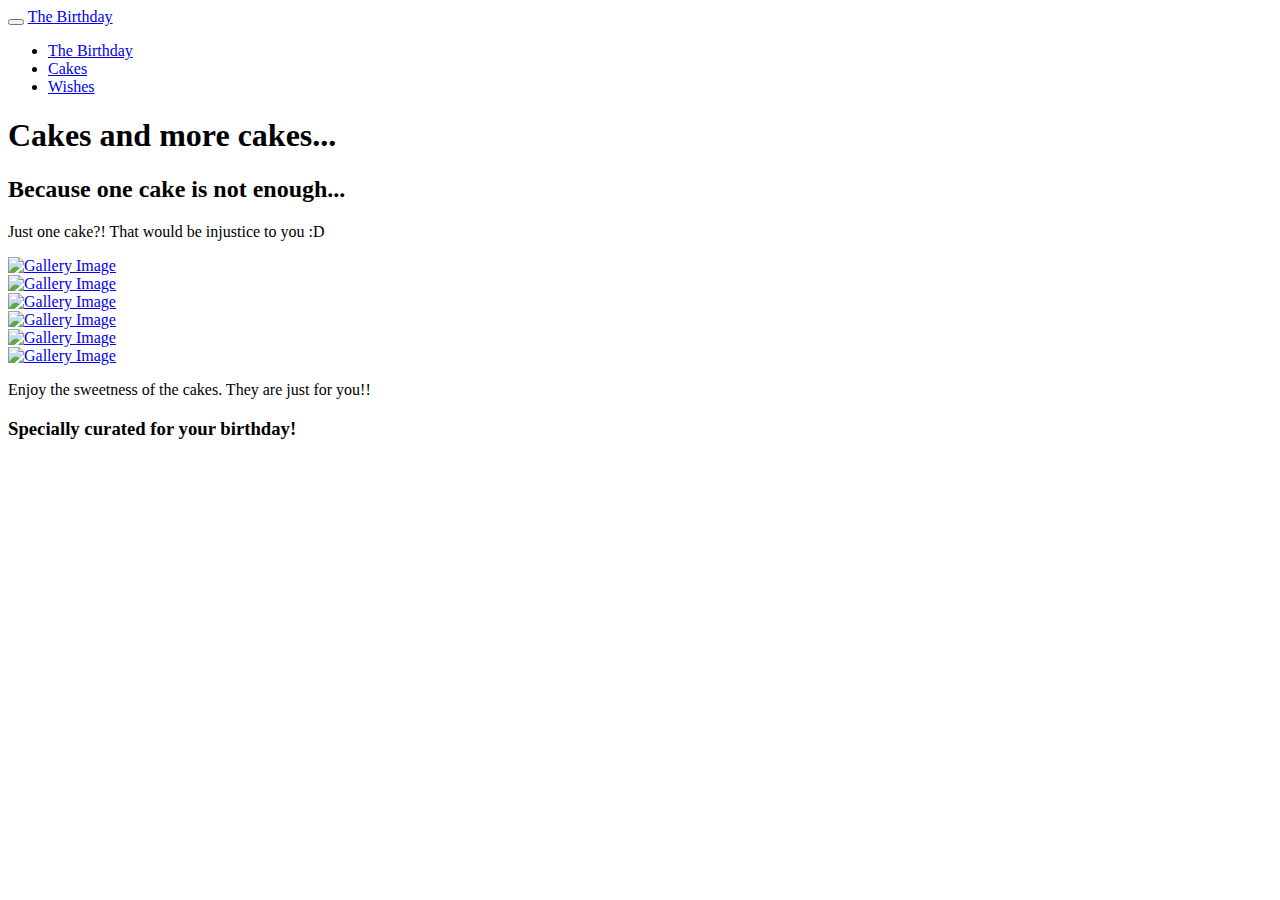
==== cakes.html @ 150cf218 "Added root files" ====
﻿<!DOCTYPE html>
<html lang="en">
<head>

    <meta charset="UTF-8">
    <meta http-equiv="X-UA-Compatible" content="IE=Edge">
    <meta name="description" content="This website is dedicated for the only one, Kavita! Wish you the best birthday, this year and every year here on!!">
    <meta name="keywords" content="happy,birthday,kavita">
    <meta name="author" content="himanshu">
    <meta name="viewport" content="width=device-width, initial-scale=1, maximum-scale=1">

    <title>Kavita | Happy Birthday 🎂</title>
    <link rel="stylesheet" href="css/bootstrap.min.css">
    <link rel="stylesheet" href="css/font-awesome.min.css">

    <link rel="shortcut icon" href="/favicon.ico" type="image/x-icon">
    <link rel="icon" href="/favicon.ico" type="image/x-icon">

    <!-- Main css -->
    <link rel="stylesheet" href="css/style.css">
    <link href="https://fonts.googleapis.com/css?family=Lora|Merriweather:300,400" rel="stylesheet">

</head>
<body>

    <!-- PRE LOADER -->

    <div class="preloader">
        <div class="sk-spinner sk-spinner-wordpress">
            <span class="sk-inner-circle"></span>
        </div>
    </div>

    <!-- Navigation section  -->

    <div class="navbar navbar-default navbar-static-top" role="navigation">
        <div class="container">

            <div class="navbar-header">
                <button class="navbar-toggle" data-toggle="collapse" data-target=".navbar-collapse">
                    <span class="icon icon-bar"></span>
                    <span class="icon icon-bar"></span>
                    <span class="icon icon-bar"></span>
                </button>
                <a href="index.html" class="navbar-brand">The Birthday</a>
            </div>
            <div class="collapse navbar-collapse">
                <ul class="nav navbar-nav navbar-right">
                    <li class="active"><a href="index.html">The Birthday</a></li>
                    <li><a href="cakes.html">Cakes</a></li>
                    <li><a href="wishes.html">Wishes</a></li>
                </ul>
            </div>
        </div>
    </div>

    <!-- Home Section -->

    <section id="home" class="main-gallery parallax-section">
        <div class="overlay"></div>
        <div class="container">
            <div class="row">
                <div class="col-md-12 col-sm-12">
                    <h1>Cakes and more cakes...</h1>
                </div>
            </div>
        </div>
    </section>

    <!-- Gallery Section -->

    <section id="gallery">
        <div class="container">
            <div class="row">

                <div class="col-md-offset-1 col-md-10 col-sm-12">
                    <h2>Because one cake is not enough...</h2>
                    <p>Just one cake?! That would be injustice to you :D</p>
                    <span></span>
                    <div class="col-md-6 col-sm-6">
                        <div class="gallery-thumb">
                            <a href="images/cake1.png" class="image-popup">
                                <img src="images/cake1.png" class="img-responsive" alt="Gallery Image">
                            </a>
                        </div>
                    </div>

                    <div class="col-md-6 col-sm-6">
                        <div class="gallery-thumb">
                            <a href="images/cake2.jpg" class="image-popup">
                                <img src="images/cake2.jpg" class="img-responsive" alt="Gallery Image">
                            </a>
                        </div>
                    </div>

                    <div class="col-md-6 col-sm-6">
                        <div class="gallery-thumb">
                            <a href="images/cake3.jpg" class="image-popup">
                                <img src="images/cake3.jpg" class="img-responsive" alt="Gallery Image">
                            </a>
                        </div>
                    </div>

                    <div class="col-md-6 col-sm-6">
                        <div class="gallery-thumb">
                            <a href="images/cake4.jpg" class="image-popup">
                                <img src="images/cake4.jpg" class="img-responsive" alt="Gallery Image">
                            </a>
                        </div>
                    </div>

                    <div class="col-md-6 col-sm-6">
                        <div class="gallery-thumb">
                            <a href="images/cake5.jpg" class="image-popup">
                                <img src="images/cake5.jpg" class="img-responsive" alt="Gallery Image">
                            </a>
                        </div>
                    </div>

                    <div class="col-md-6 col-sm-6">
                        <div class="gallery-thumb">
                            <a href="images/cake6.jpg" class="image-popup">
                                <img src="images/cake6.jpg" class="img-responsive" alt="Gallery Image">
                            </a>
                        </div>
                    </div>

                    <div class="col-md-12 col-sm-12">
                        <p>Enjoy the sweetness of the cakes. They are just for you!!</p>
                    </div>
                </div>

            </div>
        </div>
    </section>

    <!-- Footer Section -->

    <footer>
        <div class="container">
            <div class="row">
                <div class="col-md-10 col-md-offset-1 col-sm-12">
                    <h3>Specially curated for your birthday!</h3>
                </div>
            </div>
        </div>
    </footer>

    <!-- Back top -->
    <a href="#back-top" class="go-top"><i class="fa fa-angle-up"></i></a>

    <!-- SCRIPTS -->

    <script src="js/jquery.js"></script>
    <script src="js/bootstrap.min.js"></script>
    <script src="js/jquery.magnific-popup.min.js"></script>
    <script src="js/magnific-popup-options.js"></script>
    <script src="js/jquery.parallax.js"></script>
    <script src="js/custom.js"></script>

</body>
</html>
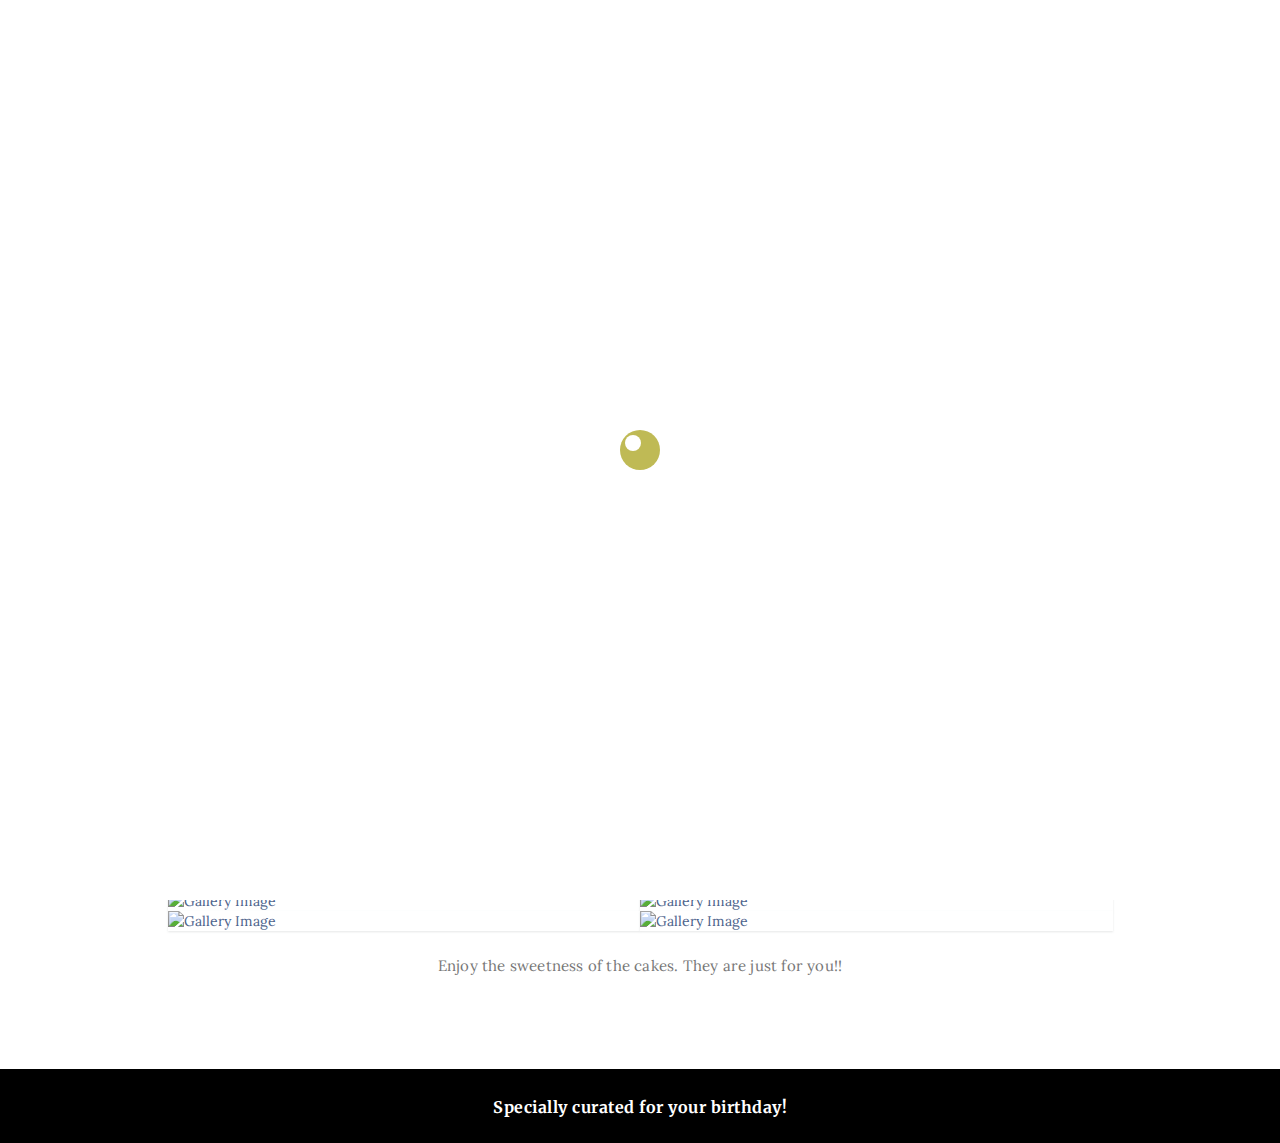
==== commit 4f8d299b: "Updated favicon" ====
--- a/cakes.html
+++ b/cakes.html
@@ -13,8 +13,8 @@
     <link rel="stylesheet" href="css/bootstrap.min.css">
     <link rel="stylesheet" href="css/font-awesome.min.css">
 
-    <link rel="shortcut icon" href="/favicon.ico" type="image/x-icon">
-    <link rel="icon" href="/favicon.ico" type="image/x-icon">
+    <link rel="shortcut icon" href="favicon.ico" type="image/x-icon">
+    <link rel="icon" href="favicon.ico" type="image/x-icon">
 
     <!-- Main css -->
     <link rel="stylesheet" href="css/style.css">
--- a/css/style.css
+++ b/css/style.css
@@ -0,0 +1,796 @@
+/*
+
+Template 2085 Neuron
+
+http://www.tooplate.com/view/2085-neuron
+
+*/
+
+body {
+    background: #ffffff;
+    font-family: 'Lora', serif;
+    font-style: normal;
+    font-weight: 300;
+    overflow-x: hidden;
+}
+
+
+/*---------------------------------------
+    Typorgraphy              
+-----------------------------------------*/
+
+h1, h2, h3, h4, h5, h6 {
+    font-family: 'Merriweather', serif;
+    font-style: normal;
+    font-weight: bold;
+    letter-spacing: 0.5px;
+}
+
+h1 {
+    font-size: 62px;
+    padding-bottom: 14px;
+    margin-bottom: 0px;
+}
+
+h2 {
+    font-size: 32px;
+}
+
+h2, h3 {
+    padding-bottom: 6px;
+    text-align: center;
+}
+
+h3 {
+    font-size: 26px;
+}
+
+h4 {
+    color: #666;
+    font-size: 12px;
+    font-weight: normal;
+    letter-spacing: 2px;
+}
+
+p {
+    color: #777;
+    font-size: 15px;
+    font-weight: 300;
+    line-height: 26px;
+    letter-spacing: 0.2px;
+    text-align: center;
+}
+
+.btn-success:focus {
+    background-color: #000;
+    border-color: transparent;
+}
+
+
+/*---------------------------------------
+    General               
+-----------------------------------------*/
+
+html {
+    -webkit-font-smoothing: antialiased;
+}
+
+a {
+    color: #4d638c;
+    -webkit-transition: 0.5s;
+    -o-transition: 0.5s;
+    transition: 0.5s;
+    text-decoration: none !important;
+}
+
+    a:hover, a:active, a:focus {
+        color: #4d638c;
+        outline: none;
+    }
+
+* {
+    -webkit-box-sizing: border-box;
+    -moz-box-sizing: border-box;
+    box-sizing: border-box;
+}
+
+    *:before,
+    *:after {
+        -webkit-box-sizing: border-box;
+        -moz-box-sizing: border-box;
+        box-sizing: border-box;
+    }
+
+#about,
+#gallery,
+#contact,
+#blog,
+#blog-single-post {
+    padding-top: 60px;
+    padding-bottom: 80px;
+}
+
+.main-about,
+.main-single-post,
+.main-gallery,
+.main-contact {
+    height: 65vh;
+}
+
+.overlay {
+    background: rgba(0,0,0,0.7 );
+    width: 100%;
+    height: 100vh;
+    position: absolute;
+    top: 0;
+    left: 0;
+    right: 0;
+    bottom: 0;
+}
+
+.parallax-section {
+    background-attachment: fixed !important;
+    background-size: cover !important;
+    overflow: hidden;
+}
+
+
+/*---------------------------------------
+    Preloader section              
+-----------------------------------------*/
+
+.preloader {
+    position: fixed;
+    top: 0;
+    left: 0;
+    width: 100%;
+    height: 100%;
+    z-index: 99999;
+    display: flex;
+    flex-flow: row nowrap;
+    justify-content: center;
+    align-items: center;
+    background: none repeat scroll 0 0 #ffffff;
+}
+
+.sk-spinner-wordpress.sk-spinner {
+    background-color: #bfba55;
+    width: 40px;
+    height: 40px;
+    border-radius: 40px;
+    position: relative;
+    -webkit-animation: sk-innerCircle 1s linear infinite;
+    animation: sk-innerCircle 1s linear infinite;
+}
+
+.sk-spinner-wordpress .sk-inner-circle {
+    display: block;
+    background-color: #ffffff;
+    width: 16px;
+    height: 16px;
+    position: absolute;
+    border-radius: 8px;
+    top: 5px;
+    left: 5px;
+}
+
+@-webkit-keyframes sk-innerCircle {
+    0% {
+        -webkit-transform: rotate(0);
+        transform: rotate(0);
+    }
+
+    100% {
+        -webkit-transform: rotate(360deg);
+        transform: rotate(360deg);
+    }
+}
+
+@keyframes sk-innerCircle {
+    0% {
+        -webkit-transform: rotate(0);
+        transform: rotate(0);
+    }
+
+    100% {
+        -webkit-transform: rotate(360deg);
+        transform: rotate(360deg);
+    }
+}
+
+
+
+/*---------------------------------------
+    Main Navigation             
+-----------------------------------------*/
+
+.navbar-default {
+    background: #ffffff;
+    margin: 0 !important;
+    padding: 18px 0;
+}
+
+    .navbar-default .navbar-brand {
+        color: #555;
+        font-family: 'Merriweather', serif;
+        font-weight: bold;
+        text-transform: uppercase;
+        letter-spacing: 4px;
+        margin: 0;
+    }
+
+    .navbar-default .navbar-nav li a {
+        color: #777;
+        font-size: 16px;
+        letter-spacing: 1px;
+        -webkit-transition: all 0.4s ease-in-out;
+        transition: all 0.4s ease-in-out;
+        padding-right: 22px;
+        padding-left: 22px;
+    }
+
+    .navbar-default .navbar-nav > li a:hover {
+        color: #bfba55 !important;
+    }
+
+    .navbar-default .navbar-nav > li > a:hover,
+    .navbar-default .navbar-nav > li > a:focus {
+        color: #606066;
+        background-color: transparent;
+    }
+
+    .navbar-default .navbar-nav li a:hover,
+    .navbar-default .navbar-nav .active > a {
+        color: #bfba55;
+    }
+
+    .navbar-default .navbar-nav > .active > a,
+    .navbar-default .navbar-nav > .active > a:hover,
+    .navbar-default .navbar-nav > .active > a:focus {
+        color: #bfba55;
+        background-color: transparent;
+    }
+
+    .navbar-default .navbar-toggle {
+        border: none;
+        padding-top: 10px;
+    }
+
+        .navbar-default .navbar-toggle .icon-bar {
+            background: #bfba55;
+            border-color: transparent;
+        }
+
+        .navbar-default .navbar-toggle:hover,
+        .navbar-default .navbar-toggle:focus {
+            background-color: transparent;
+        }
+
+
+
+/*---------------------------------------
+    Home section              
+-----------------------------------------*/
+
+#home {
+    background-size: cover;
+    background-position: center center;
+    color: #ffffff;
+    display: -webkit-box;
+    display: -webkit-flex;
+    display: -ms-flexbox;
+    display: flex;
+    -webkit-box-align: center;
+    -webkit-align-items: center;
+    -ms-flex-align: center;
+    align-items: center;
+    position: relative;
+    text-align: center;
+}
+
+.main-home {
+    background: url('../images/wall.jpg') no-repeat;
+    /*background: url('../images/home-bg.jpg') no-repeat;*/
+    height: 100vh;
+}
+
+.main-about {
+    background: url('../images/studio.jpg') no-repeat;
+    /*background: url('../images/about-bg.jpg') no-repeat;*/
+}
+
+.main-single-post {
+    background: url('../images/single-post-bg.jpg') no-repeat;
+}
+
+.main-gallery {
+    /*background: url('../images/gallery-bg.jpg') no-repeat;*/
+    background: url('../images/caketop.jpeg') no-repeat;
+}
+
+.main-contact {
+    background: url('../images/contact-bg.jpg') no-repeat;
+}
+
+#particles-js {
+    position: absolute;
+    width: 100%;
+    height: 100vh;
+    top: 0;
+    left: 0;
+}
+
+#home h4 {
+    color: #bfba55;
+}
+
+#home .btn {
+    background: #ffffff;
+    border: 2px solid #ffffff;
+    border-radius: 100px;
+    color: #444;
+    font-family: 'Merriweather', serif;
+    font-size: 10px;
+    font-weight: bold;
+    letter-spacing: 2px;
+    text-transform: uppercase;
+    padding: 13px 22px;
+    margin-top: 42px;
+    transition: all 0.4s ease-in-out;
+}
+
+    #home .btn:hover {
+        background: transparent;
+        border-color: #ffffff;
+        color: #ffffff;
+    }
+
+
+
+/*---------------------------------------
+   About section              
+-----------------------------------------*/
+
+#about .col-md-6 {
+    padding-top: 22px;
+    padding-bottom: 32px;
+}
+
+    #about .col-md-6 img {
+        padding: 22px 0px 22px 22px;
+    }
+
+#about .col-md-4 {
+    padding-bottom: 32px;
+}
+
+    #about .col-md-4 img {
+        padding-top: 12px;
+    }
+
+
+
+/*---------------------------------------
+   Gallery section              
+-----------------------------------------*/
+
+#gallery span {
+    display: block;
+    padding-bottom: 32px;
+}
+
+#gallery .col-md-6 {
+    padding-left: 0px;
+    padding-right: 0px;
+}
+
+#gallery .gallery-thumb {
+    background-color: #ffffff;
+    box-shadow: 0px 1px 2px 0px rgba(90, 91, 95, 0.15);
+    cursor: pointer;
+    display: block;
+    position: relative;
+    top: 0px;
+    transition: all 0.4s ease-in-out;
+}
+
+    #gallery .gallery-thumb:hover {
+        box-shadow: 0px 16px 22px 0px rgba(90, 91, 95, 0.3);
+        top: -5px;
+    }
+
+    #gallery .gallery-thumb img {
+        width: 100%;
+    }
+
+#gallery .col-md-12 p {
+    padding-top: 22px;
+    text-align: center;
+}
+
+
+
+/*---------------------------------------
+   Contact section              
+-----------------------------------------*/
+
+#contact .col-md-4 {
+    padding-left: 0px;
+}
+
+#contact .col-md-12 {
+    padding-left: 0;
+}
+
+#contact form {
+    padding-top: 32px;
+}
+
+#contact .form-control {
+    border: 2px solid #f0f0f0;
+    box-shadow: none;
+    margin-top: 10px;
+    margin-bottom: 10px;
+    transition: all 0.4s ease-in-out;
+}
+
+    #contact .form-control:hover {
+        border-color: #555;
+    }
+
+#contact input {
+    height: 50px;
+}
+
+    #contact input[type="submit"] {
+        background: #bfba55;
+        border-radius: 100px;
+        border: none;
+        color: #ffffff;
+        font-weight: bold;
+        transition: all 0.4s ease-in-out;
+    }
+
+        #contact input[type="submit"]:hover {
+            background: #333;
+        }
+
+
+
+/*---------------------------------------
+   Blog section              
+-----------------------------------------*/
+
+.blog-post-thumb {
+    border-bottom: 1px solid #f0f0f0;
+    padding-top: 32px;
+    padding-bottom: 62px;
+    margin-bottom: 32px;
+}
+
+    .blog-post-thumb:last-child {
+        border-bottom: 0px;
+        padding-bottom: 32px;
+        margin-bottom: 0px;
+    }
+
+.blog-post-image,
+.blog-post-video {
+    padding-top: 22px;
+    padding-bottom: 22px;
+    width: 100%;
+}
+
+    #about img,
+    .blog-post-image img {
+        border-radius: 1px;
+    }
+
+.blog-post-title a {
+    color: #222;
+}
+
+    .blog-post-title a:hover {
+        color: #bfba55;
+    }
+
+.blog-post-format {
+    padding-bottom: 22px;
+}
+
+    .blog-post-format span {
+        letter-spacing: 0.5px;
+        padding-right: 12px;
+    }
+
+        .blog-post-format span a {
+            color: #333;
+        }
+
+        .blog-post-format span img {
+            display: inline-block;
+            width: 42px;
+            margin-right: 4px;
+        }
+
+.blog-post-des blockquote {
+    margin: 22px;
+}
+
+.blog-post-des .btn {
+    border-radius: 100px;
+    color: #777;
+    font-weight: bold;
+    letter-spacing: 1px;
+    padding: 14px 28px;
+    margin-top: 26px;
+    transition: all 0.4s ease-in-out;
+}
+
+    .blog-post-des .btn:hover {
+        background: #bfba55;
+        border-color: transparent;
+        color: #ffffff;
+    }
+
+.blog-author {
+    border-top: 1px solid #f0f0f0;
+    border-bottom: 1px solid #f0f0f0;
+    padding-top: 32px;
+    padding-bottom: 32px;
+    margin-top: 42px;
+    margin-bottom: 42px;
+}
+
+    .blog-author .media img {
+        display: inline-block;
+        width: 90px;
+        margin-right: 12px;
+    }
+
+    .blog-author .media a,
+    .blog-comment .media h3 {
+        color: #444;
+        font-size: 18px;
+        letter-spacing: 1px;
+    }
+
+.blog-comment {
+    border-bottom: 1px solid #f0f0f0;
+    padding-bottom: 32px;
+    margin-bottom: 42px;
+}
+
+    .blog-comment .media:nth-child(2) {
+        padding-top: 22px;
+    }
+
+    .blog-comment .media img {
+        width: 82px;
+        margin-right: 12px;
+    }
+
+    .blog-comment .media h3 {
+        display: inline-block;
+        padding-right: 14px;
+    }
+
+
+.blog-comment-form h3 {
+    padding-bottom: 18px;
+}
+
+#about .col-md-6, #about .col-md-4,
+.blog-comment-form .col-md-4 {
+    padding-left: 0px;
+}
+
+.blog-comment-form .form-control {
+    box-shadow: none;
+    border: 2px solid #f0f0f0;
+    margin-top: 10px;
+    margin-bottom: 10px;
+    transition: all 0.4s ease-in-out;
+}
+
+    .blog-comment-form .form-control:hover {
+        border-color: #555;
+    }
+
+.blog-comment-form input {
+    height: 45px;
+}
+
+    .blog-comment-form input[type="submit"] {
+        background: #bfba55;
+        border-radius: 100px;
+        border: none;
+        color: #ffffff;
+        font-weight: bold;
+        transition: all 0.4s ease-in-out;
+    }
+
+        .blog-comment-form input[type="submit"]:hover {
+            background: #333;
+            border-color: transparent;
+            color: #ffffff;
+        }
+
+
+
+/*---------------------------------------
+   Blog Single Post section              
+-----------------------------------------*/
+
+#blog-single-post .blog-single-post-image {
+    padding-top: 22px;
+}
+
+    #blog-single-post .blog-single-post-image .col-md-4 {
+        padding-left: 0px;
+        padding-right: 0px;
+        padding-bottom: 22px;
+    }
+
+    #blog-single-post .blog-single-post-image img {
+        border-radius: 1px;
+        padding-right: 12px;
+    }
+
+#blog-single-post .blog-post-des h3 {
+    padding-top: 16px;
+}
+
+
+
+/*---------------------------------------
+   Footer section              
+-----------------------------------------*/
+
+footer {
+    background: #000;
+    color: #ffffff;
+    padding: 10px 0px;
+    position: relative;
+}
+
+    footer .col-md-4 .fa {
+        color: #ffffff;
+        padding-right: 8px;
+    }
+
+    footer hr {
+        border-color: #121212;
+        margin-top: 62px;
+        margin-bottom: 42px;
+    }
+
+    footer .footer-copyright {
+        padding-top: 12px;
+    }
+
+    footer h3 {
+        font-size: medium;
+    }
+
+
+
+/* Back top */
+.go-top {
+    background-color: #ffffff;
+    box-shadow: 1px 1.732px 12px 0px rgba( 0, 0, 0, .14 ), 1px 1.732px 3px 0px rgba( 0, 0, 0, .12 );
+    transition: all 1s ease;
+    bottom: 2em;
+    right: 2em;
+    color: #333;
+    font-size: 24px;
+    display: none;
+    position: fixed;
+    text-decoration: none;
+    width: 40px;
+    height: 40px;
+    line-height: 38px;
+    text-align: center;
+    border-radius: 100%;
+}
+
+    .go-top:hover {
+        background: #bfba55;
+        color: #ffffff;
+    }
+
+
+
+/*---------------------------------------
+   Social icon             
+-----------------------------------------*/
+
+.social-icon {
+    position: relative;
+    padding: 0;
+    margin: 0;
+    text-align: center;
+}
+
+    .social-icon li {
+        display: inline-block;
+        list-style: none;
+    }
+
+        .social-icon li a {
+            border: 2px solid #292929;
+            color: #292929;
+            border-radius: 100px;
+            cursor: pointer;
+            font-size: 16px;
+            text-decoration: none;
+            transition: all 0.4s ease-in-out;
+            width: 50px;
+            height: 50px;
+            line-height: 50px;
+            text-align: center;
+            vertical-align: middle;
+            position: relative;
+            margin: 22px 12px 10px 12px;
+        }
+
+            .social-icon li a:hover {
+                border-color: #bfba55;
+                color: #bfba55;
+                transform: scale(1.1);
+            }
+
+
+
+/*---------------------------------------
+   Mobile Responsive         
+-----------------------------------------*/
+
+@media (max-width: 980px) {
+
+    .main-about,
+    .main-single-post,
+    .main-gallery,
+    .main-contact {
+        height: 35vh;
+    }
+}
+
+
+@media (max-width: 768px) {
+
+    h1 {
+        font-size: 52px;
+    }
+
+    h2 {
+        font-size: 26px;
+    }
+
+    #about .col-md-6 img {
+        padding-left: 0px;
+    }
+
+    #blog-single-post .blog-single-post-image img {
+        padding-bottom: 22px;
+    }
+
+    footer .col-md-4 {
+        padding-top: 22px;
+    }
+}
+
+
+@media (max-width: 650px) {
+
+    h1 {
+        font-size: 42px;
+    }
+
+    #about, #gallery,
+    #contact,
+    #blog, #blog-single-post {
+        padding-top: 60px;
+        padding-bottom: 60px;
+    }
+}
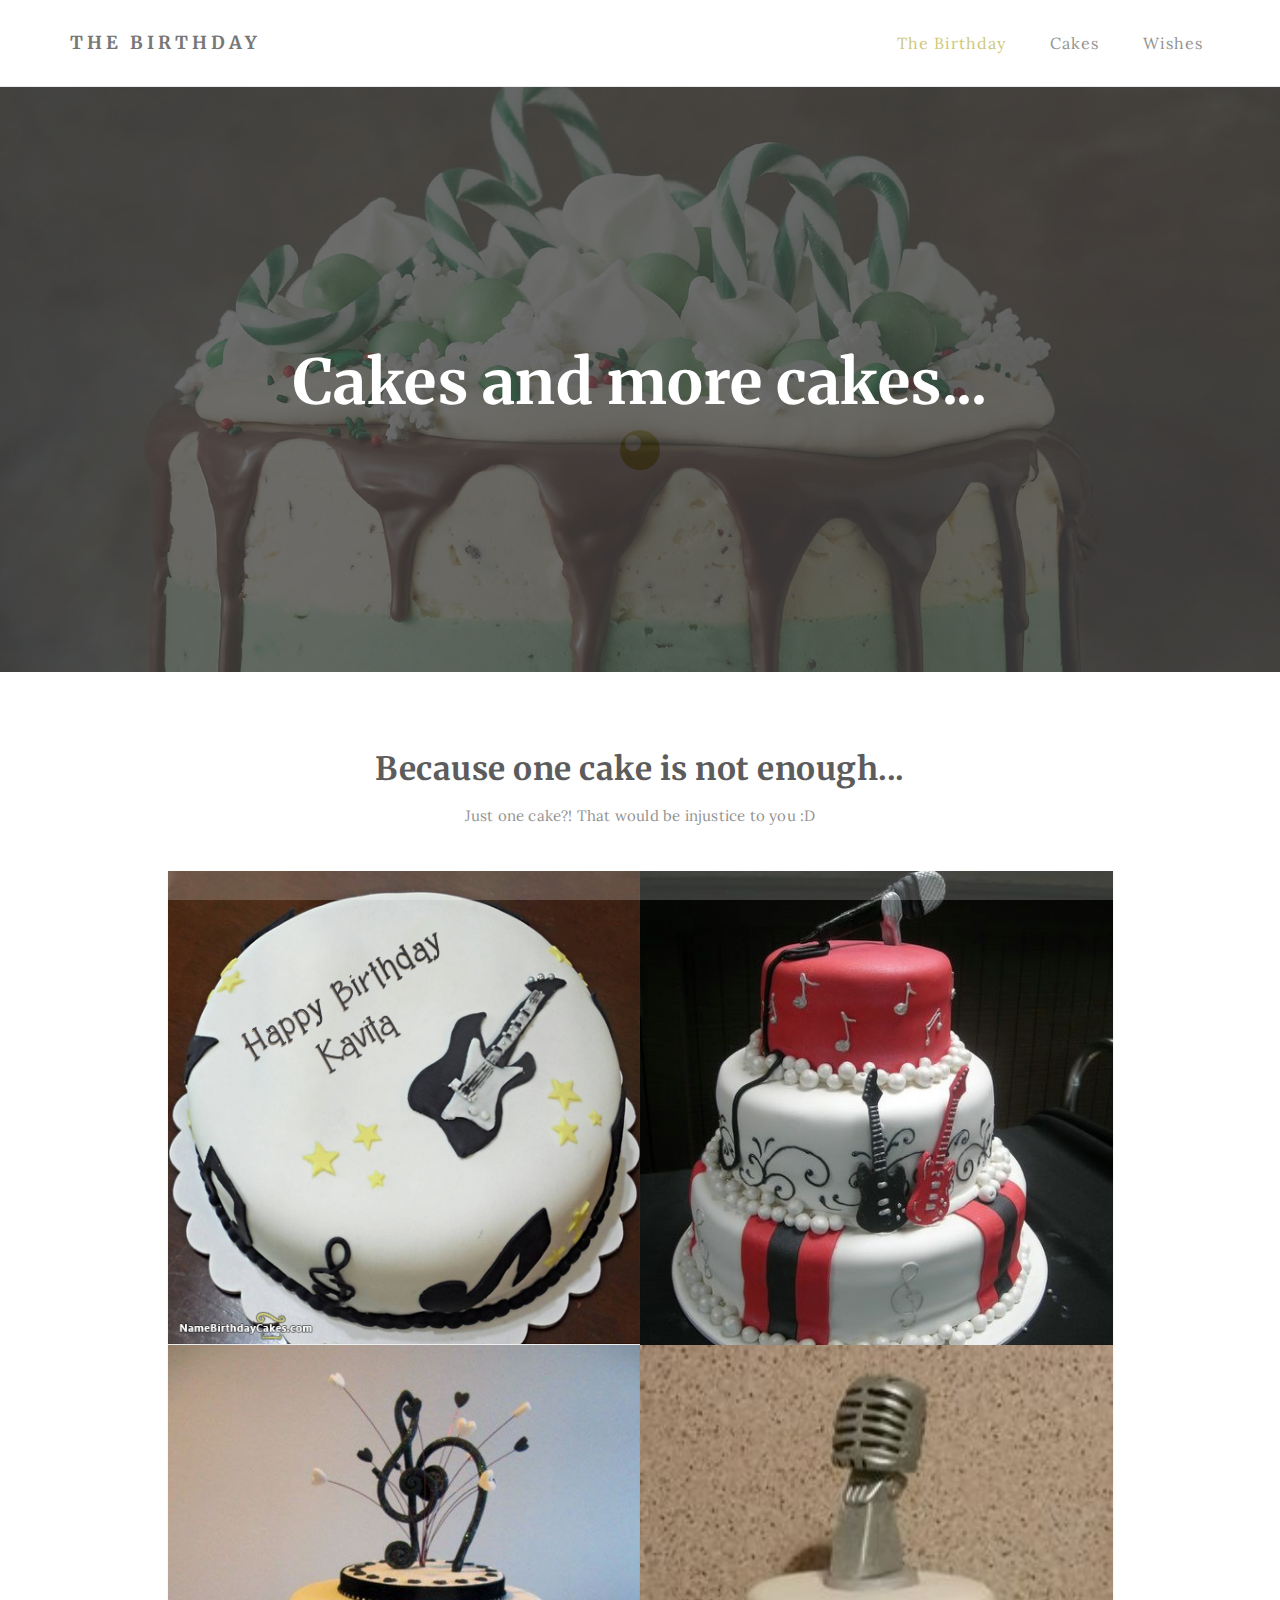
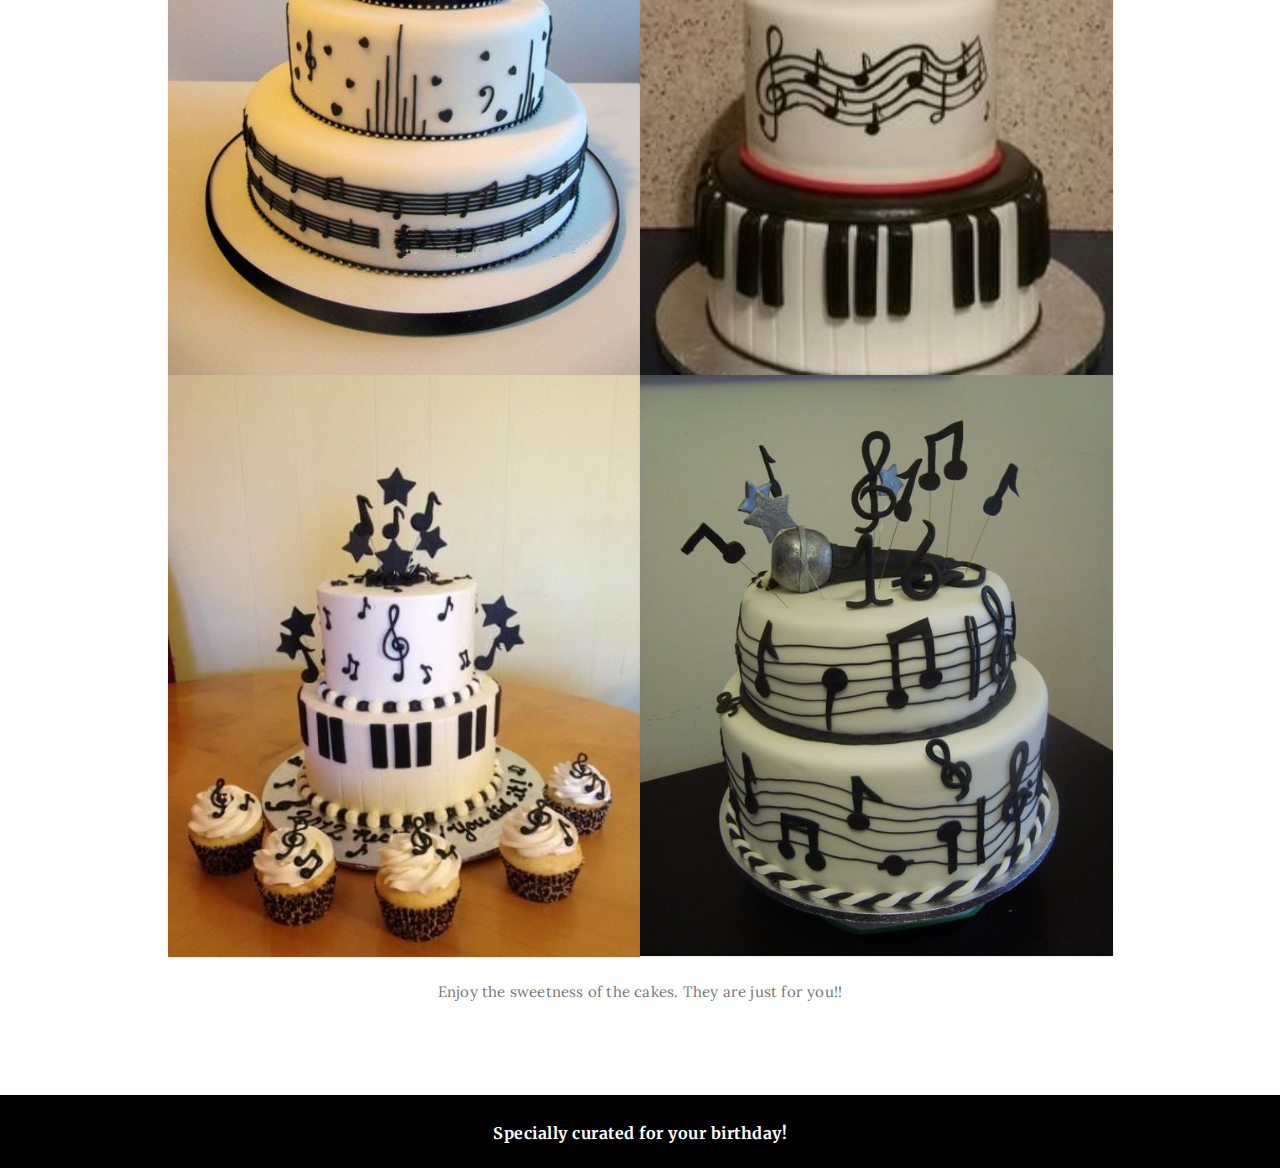
==== commit fcfa763e: "Updated Meta desc" ====
--- a/cakes.html
+++ b/cakes.html
@@ -4,7 +4,7 @@
 
     <meta charset="UTF-8">
     <meta http-equiv="X-UA-Compatible" content="IE=Edge">
-    <meta name="description" content="This website is dedicated for the only one, Kavita! Wish you the best birthday, this year and every year here on!!">
+    <meta name="description" content="This website is dedicated to the only one, Kavita! Wish you the best birthday, this year and every year here on!!">
     <meta name="keywords" content="happy,birthday,kavita">
     <meta name="author" content="himanshu">
     <meta name="viewport" content="width=device-width, initial-scale=1, maximum-scale=1">
